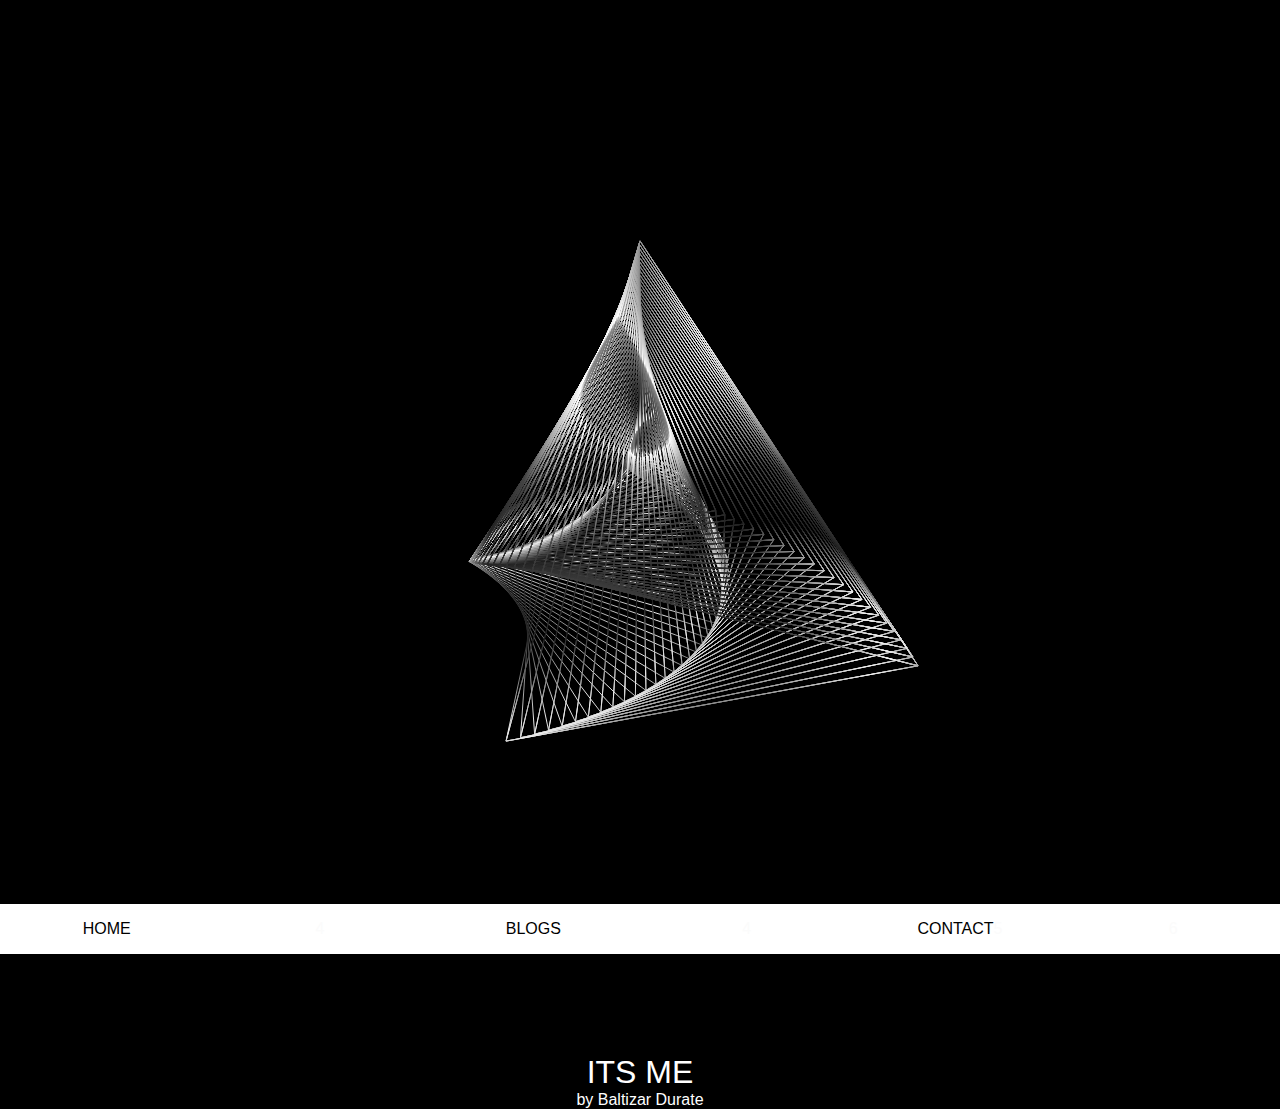
==== index.html @ a443ce68 "Update index.html" ====
<!DOCTYPE html>
<html>
<head>
  <canvas id="canvas"></canvas>
  <link rel="stylesheet" type="text/css" href="skeleton.css">
  
</head>
<header>
		<nav>
				<div>
						<a><span>Home</span></a>
				</div>
				<div>
						<a><span></span>4 </a>
				</div>
				<div>
						<a><span>Blogs</span></a>
        </div>
				<div>
					<a><span></span>4</a>
				</div>
				<div>
						<a><span>Contact</span>5</a>
				</div>
				<div>
						<a><span> </span>6</a>
				</div>
		</nav>
</header>
<h1>ITS ME</h1>
<p>by Baltizar Durate</p>
<script language="javascript" type="text/javascript" src="skeleton.js"></script>
</html>
---- skeleton.css ----
body {
  margin: 0;
  overflow: hidden;
  background-color: #00;
  text-align: center;
}
@import url(http://fonts.googleapis.com/css?family=Roboto:400,100,100italic,300,300italic,400italic,500,500italic,700,700italic,900,900italic);
* {
		margin: 0;
		padding: 0;
		box-sizing: border-box;
}

span {
	color: #000
}
h1 {
	color: #fff
}

header {
		font-family: 'Roboto', Arial, sans-serif;
		background-color: white;
		overflow-x: hidden;
		text-align: center;
}

body {
		font-family: 'Roboto', Arial, sans-serif;
		background-color: #000;
		overflow-x: hidden;
		text-align: center;
}

header {
		width: 100%;
		height: 50px;
		background-color: #fff;
		box-shadow: 0 3px 6px rgba(0, 0, 0, 0.16), 0 3px 6px rgba(0, 0, 0, 0.23);
}

header > nav > div {
		float: left;
		width: 16.6666%;
		height: 100%;
		position: relative;
}

header > nav > div > a {
		text-align: center;
		width: 100%;
		height: 100%;
		display: block;
		line-height: 50px;
		color: #fbfbfb;
		transition: background-color 0.2s ease;
		text-transform: uppercase;
}

header > nav > div:hover > a {
		background-color: rgba(0, 0, 0, 0.1);
		cursor: pointer;
}

header > nav > div > div {
		display: none;
		overflow: hidden;
		background-color: white;
		min-width: 200%;
		position: absolute;
		box-shadow: 0 10px 20px rgba(0, 0, 0, 0.19), 0 6px 6px rgba(0, 0, 0, 0.23);
		padding: 10px;
}

header > nav > div:not(:first-of-type):not(:last-of-type) > div {
		left: -50%;
		border-radius: 0 0 3px 3px;
}

header > nav > div:first-of-type > div {
		left: 0;
		border-radius: 0 0 3px 0;
}

header > nav > div:last-of-type > div {
		right: 0;
		border-radius: 0 0 0 3px;
}

header > nav > div:hover > div {
		display: block;
}

header > nav > div > div > a {
		display: block;
		float: left;
		padding: 8px 10px;
		width: 46%;
		margin: 2%;
		text-align: center;
		background-color: #f44355;
		color: #000;
		border-radius: 2px;
		transition: background-color 0.2s ease;
}

header > nav > div > div > a:hover {
		background-color: #ffff;
		cursor: pointer;
}

h1 {
		margin-top: 100px;
		font-weight: 100;
}

p {
		color: #fff;
		font-weight: 300;
}

@media (max-width:600px) {
		header > nav > div > div > a {
				margin: 5px 0;
				width: 100%;
		}
		header > nav > div > a > span {
				display: none;
		}
}
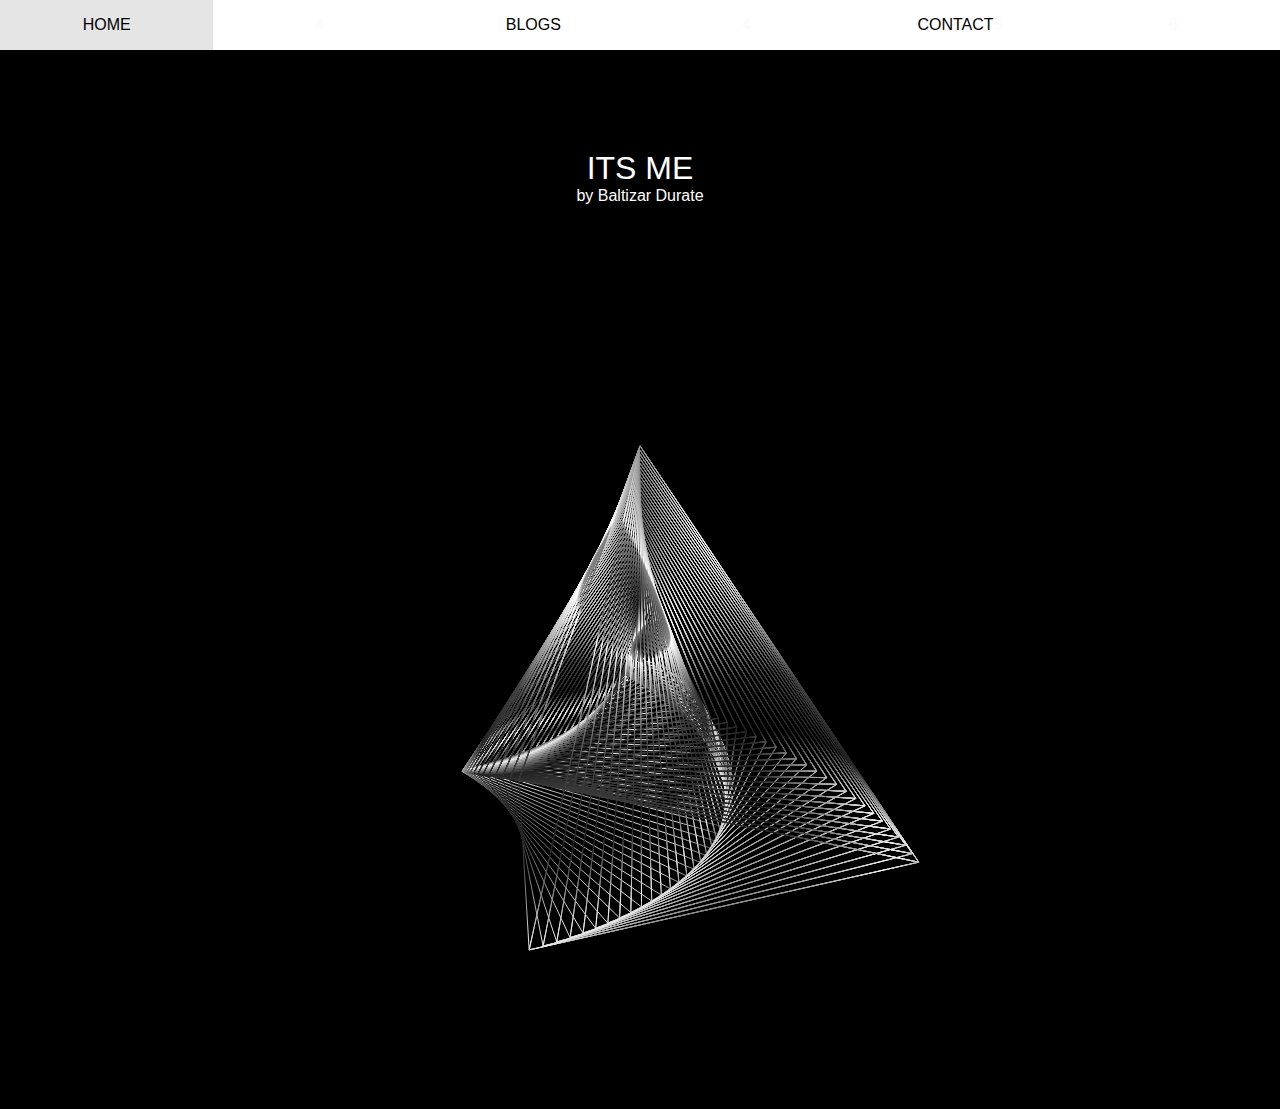
==== commit 9f9e87e1: "Update index.html" ====
--- a/index.html
+++ b/index.html
@@ -1,7 +1,6 @@
 <!DOCTYPE html>
 <html>
 <head>
-  <canvas id="canvas"></canvas>
   <link rel="stylesheet" type="text/css" href="skeleton.css">
   
 </head>
@@ -29,5 +28,6 @@
 </header>
 <h1>ITS ME</h1>
 <p>by Baltizar Durate</p>
+<canvas id="canvas"></canvas>
 <script language="javascript" type="text/javascript" src="skeleton.js"></script>
 </html> 
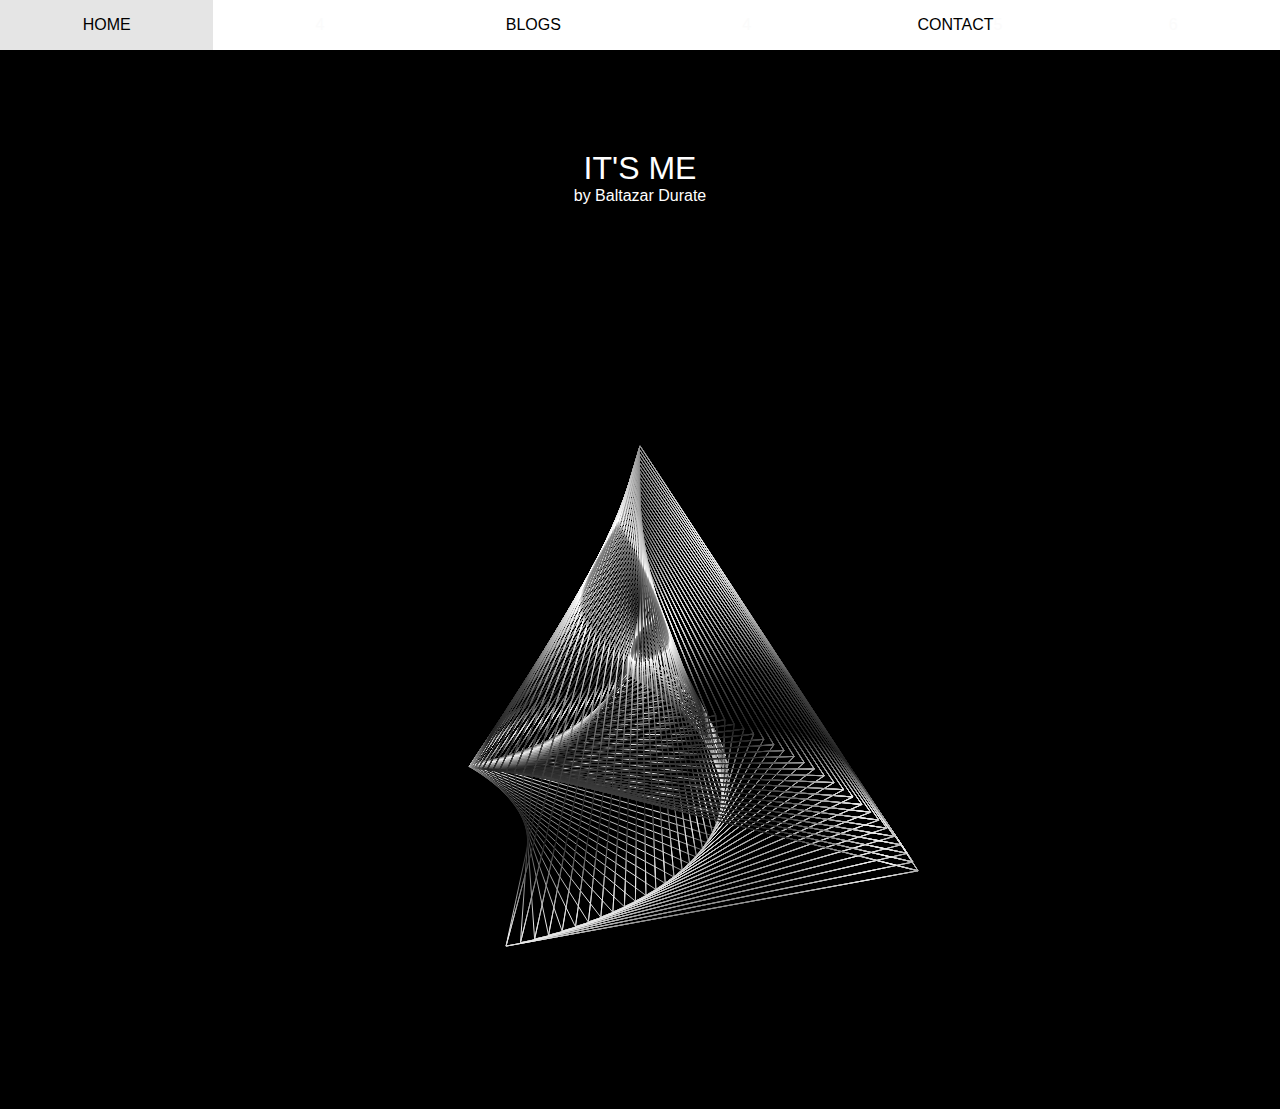
==== commit e8e00d78: "Update index.html" ====
--- a/index.html
+++ b/index.html
@@ -26,8 +26,8 @@
 				</div>
 		</nav>
 </header>
-<h1>ITS ME</h1>
-<p>by Baltizar Durate</p>
+<h1>IT'S ME</h1>
+<p>by Baltazar Durate</p>
 <canvas id="canvas"></canvas>
 <script language="javascript" type="text/javascript" src="skeleton.js"></script>
 </html> 
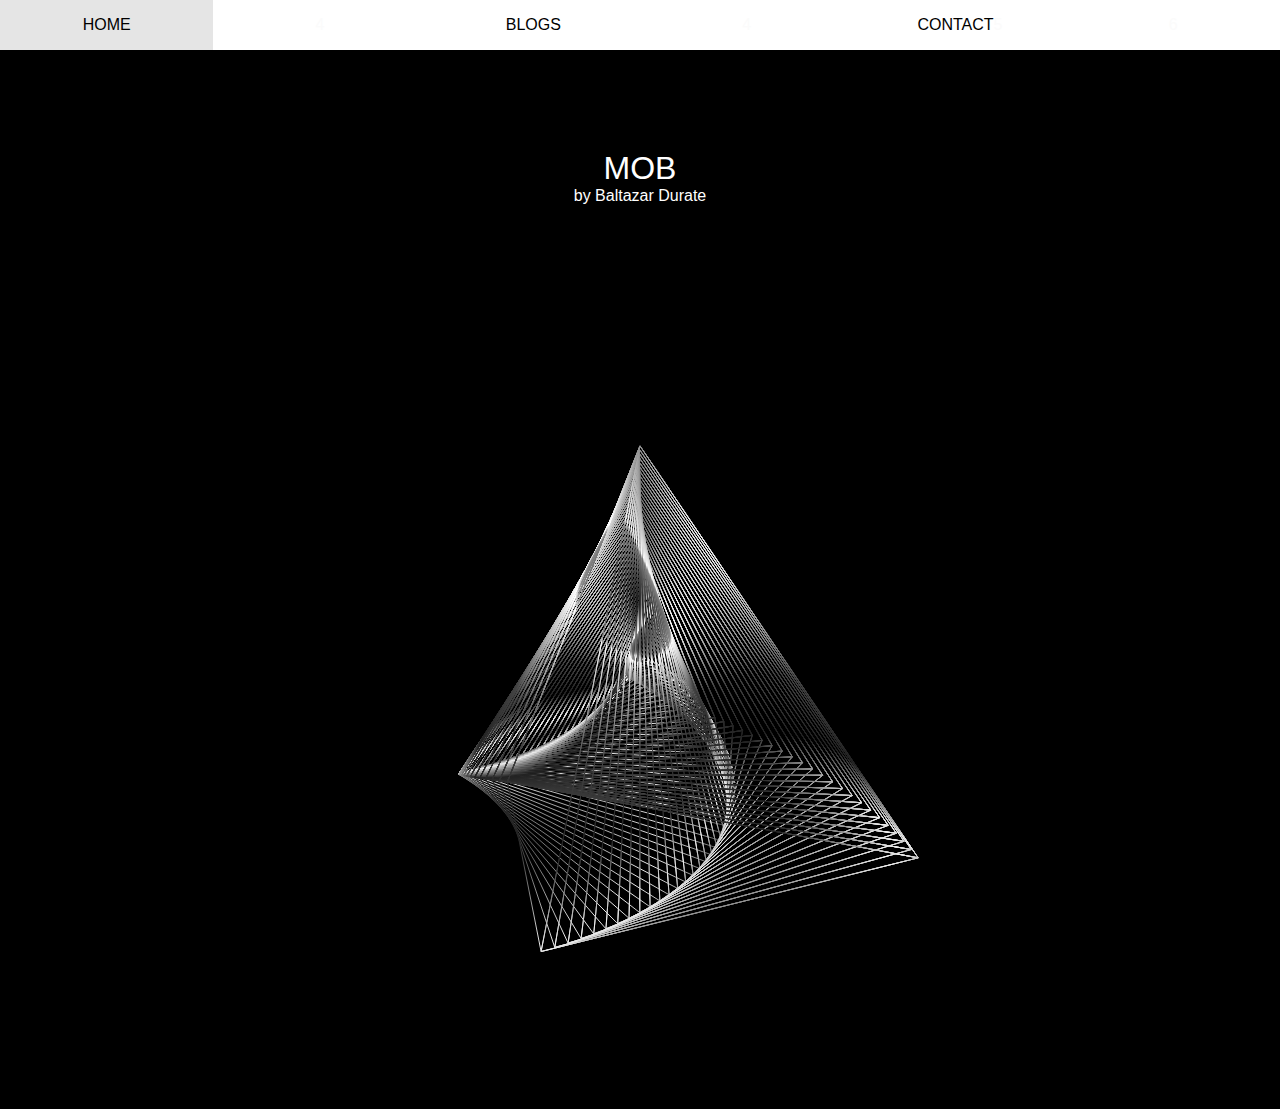
==== commit 68745c2b: "Update index.html" ====
--- a/index.html
+++ b/index.html
@@ -26,7 +26,7 @@
 				</div>
 		</nav>
 </header>
-<h1>IT'S ME</h1>
+<h1>MOB</h1>
 <p>by Baltazar Durate</p>
 <canvas id="canvas"></canvas>
 <script language="javascript" type="text/javascript" src="skeleton.js"></script>
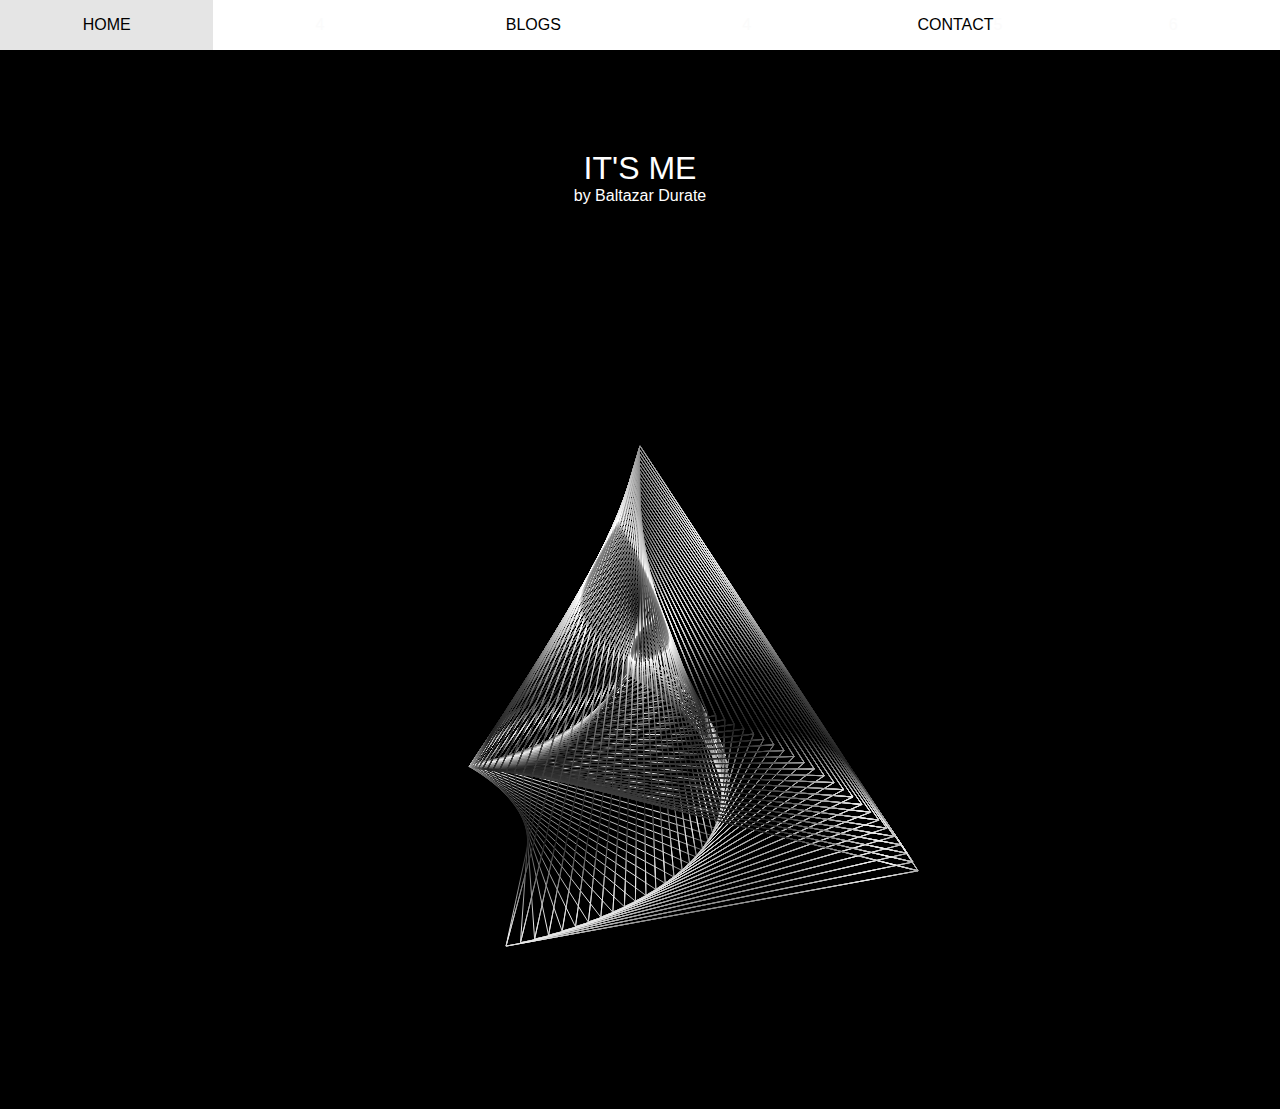
==== commit 4352fb58: "Update index.html" ====
--- a/index.html
+++ b/index.html
@@ -26,7 +26,7 @@
 				</div>
 		</nav>
 </header>
-<h1>MOB</h1>
+<h1>IT'S ME</h1>
 <p>by Baltazar Durate</p>
 <canvas id="canvas"></canvas>
 <script language="javascript" type="text/javascript" src="skeleton.js"></script>
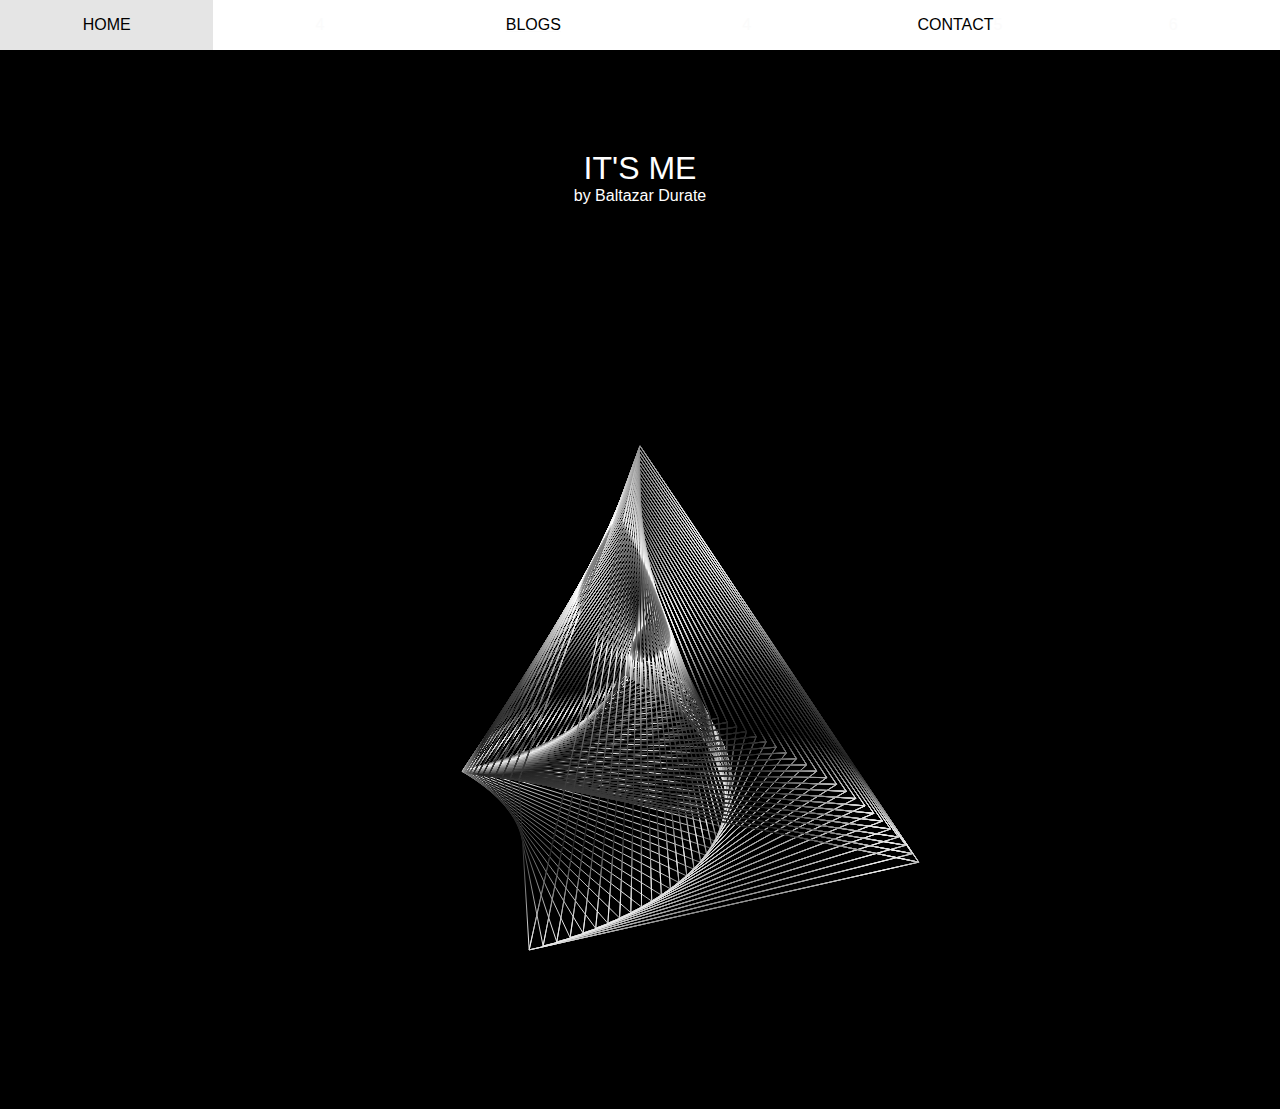
==== commit 1ab16f44: "Update index.html" ====
--- a/index.html
+++ b/index.html
@@ -13,8 +13,8 @@
 						<a><span></span>4 </a>
 				</div>
 				<div>
-						<a><span>Blogs</span></a>
-        </div>
+						<a href=""><span>Blogs</span></a>
+       				 </div>
 				<div>
 					<a><span></span>4</a>
 				</div>
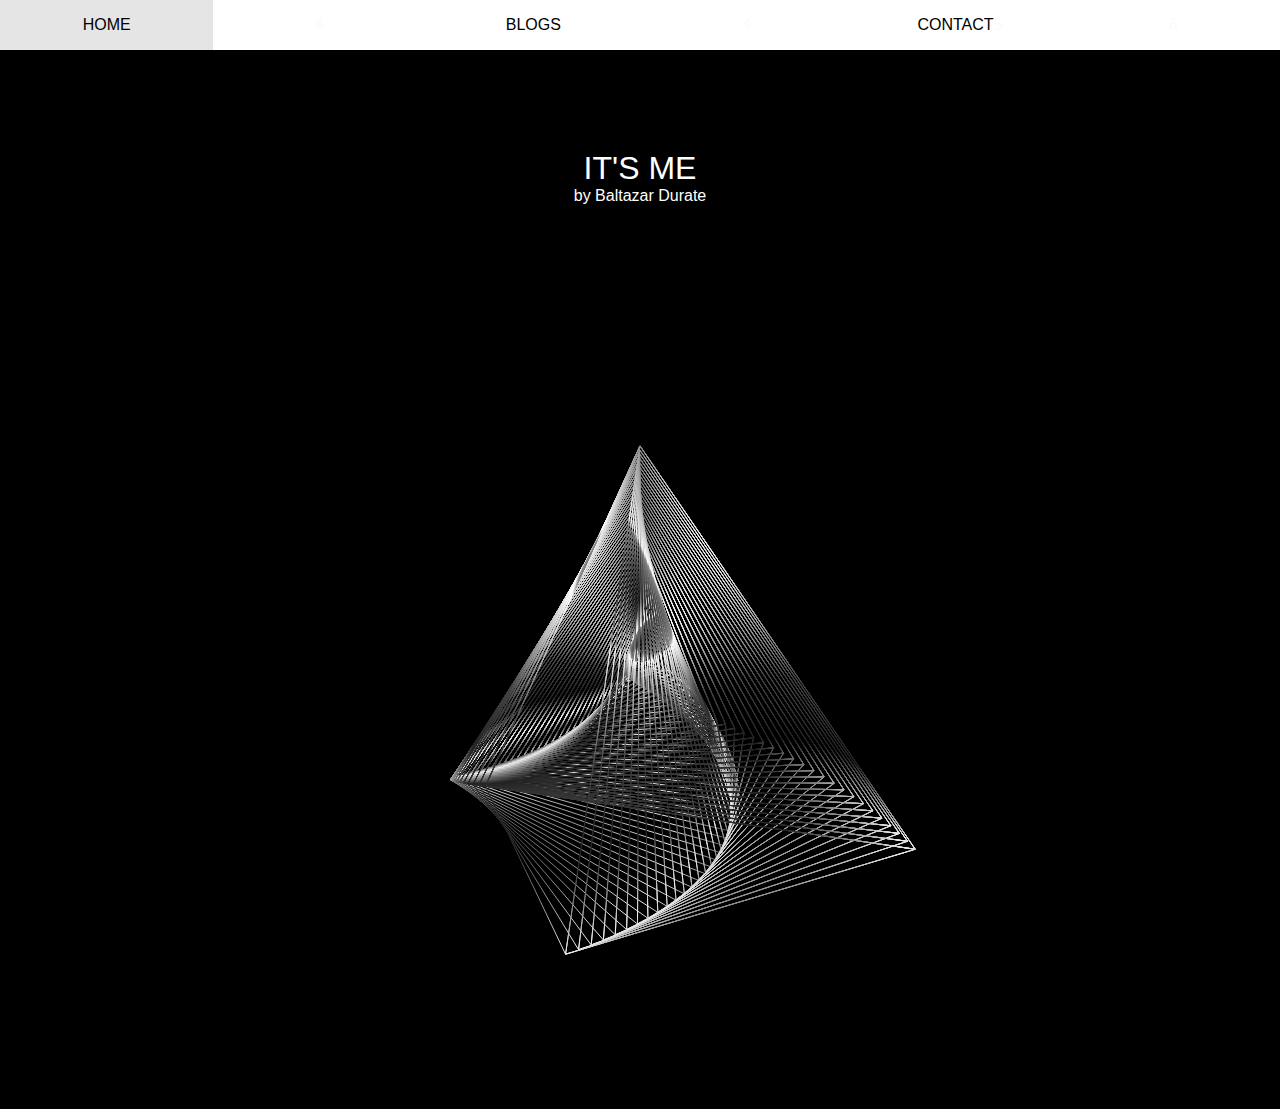
==== commit 1b08dc97: "Update index.html" ====
--- a/index.html
+++ b/index.html
@@ -13,7 +13,7 @@
 						<a><span></span>4 </a>
 				</div>
 				<div>
-						<a href=""><span>Blogs</span></a>
+						<a href="rpi.html"><span>Blogs</span></a>
        				 </div>
 				<div>
 					<a><span></span>4</a>
